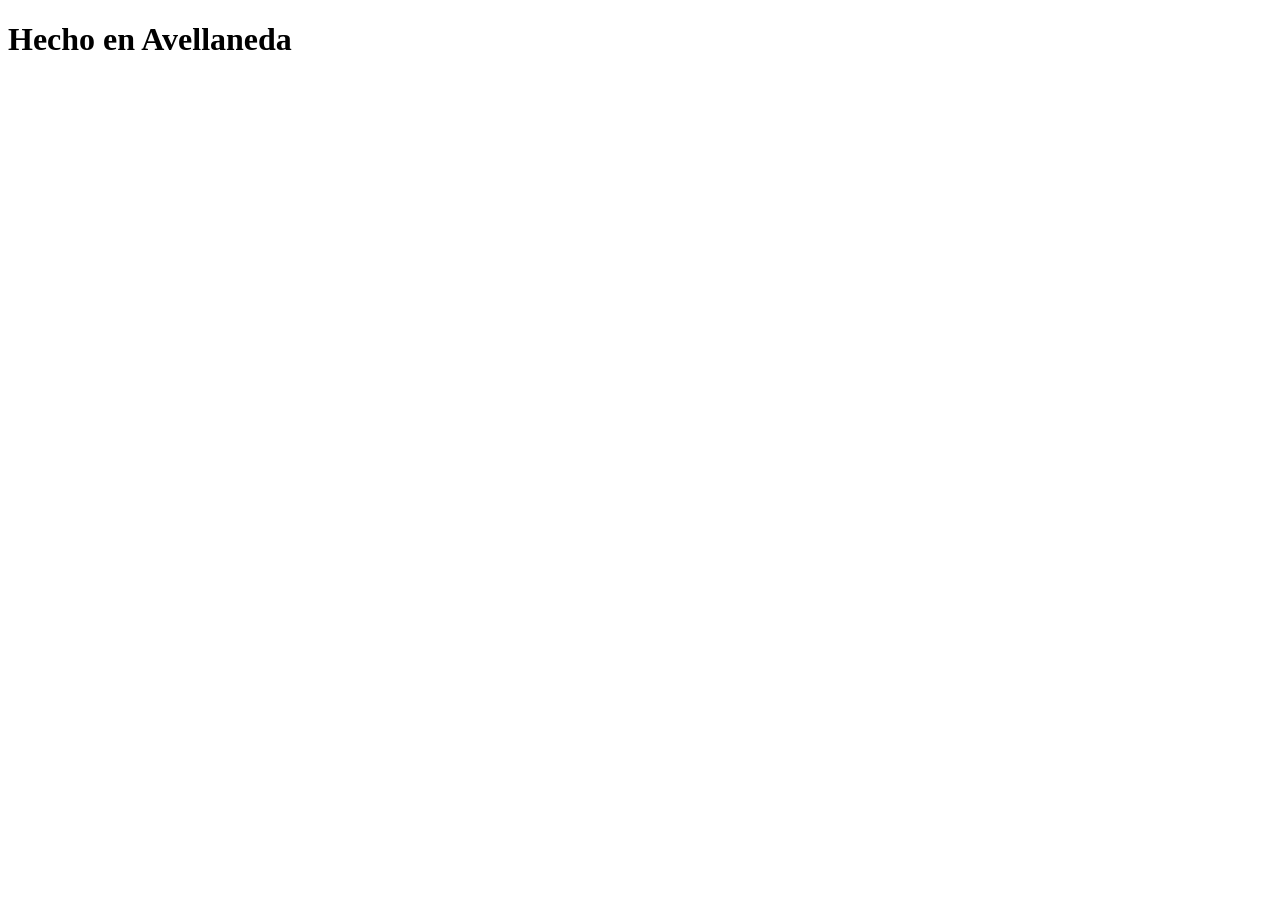
==== hecho-en-avellaneda.html @ ac87b4d9 "se ingresa el proyecto" ====
<!DOCTYPE html>
<html lang="es">
<head>
    <meta charset="UTF-8">
    <meta name="viewport" content="width=device-width, initial-scale=1.0">
    <title>Hecho en Avellaneda</title>
</head>
<body>

    <h1>Hecho en Avellaneda</h1>
    
</body>
</html>
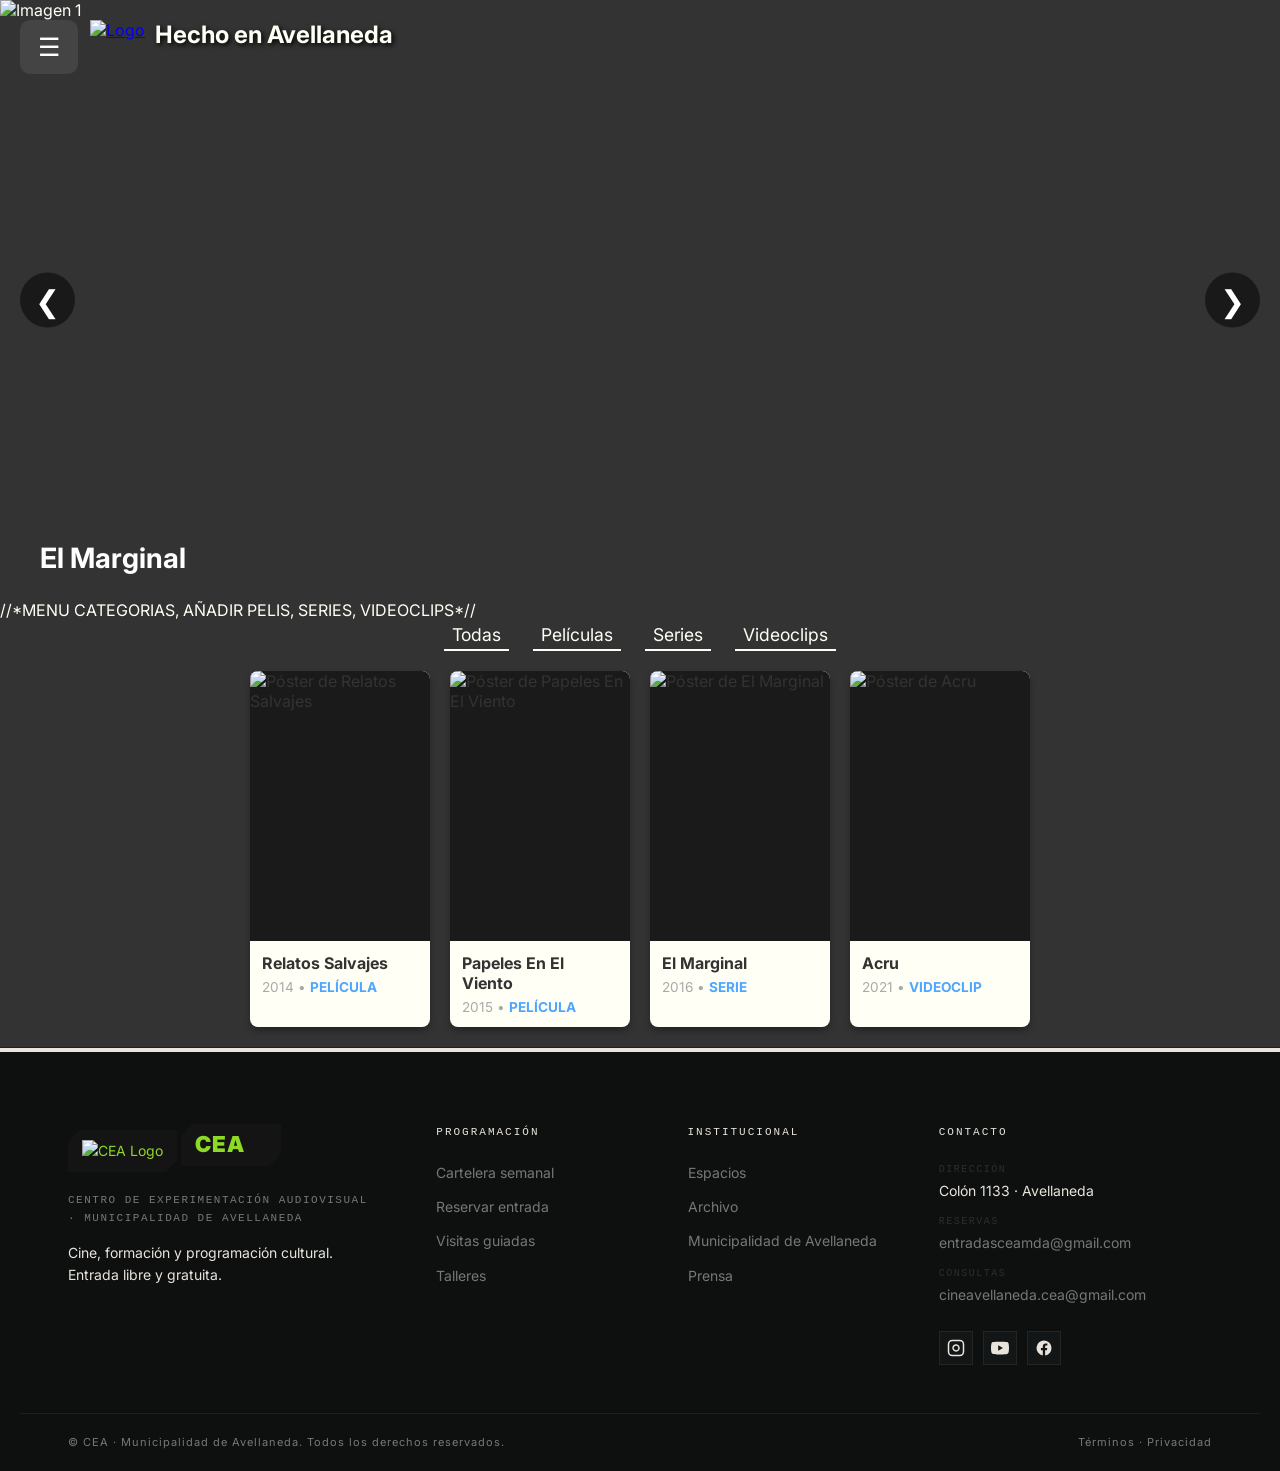
==== commit 883d2f38: "Hecho En Avellaneda va con Script HTML CSS" ====
--- a/hecho-en-avellaneda.html
+++ b/hecho-en-avellaneda.html
@@ -3,11 +3,246 @@
 <head>
     <meta charset="UTF-8">
     <meta name="viewport" content="width=device-width, initial-scale=1.0">
-    <title>Hecho en Avellaneda</title>
+    <title>Avellaneda - Ciudad Audiovisual</title>
+    <link rel="stylesheet" href="hechoenave.css">
+    <link rel="stylesheet" href="footer.css">
+    <link rel="preconnect" href="https://fonts.googleapis.com">
+    <link rel="preconnect" href="https://fonts.gstatic.com" crossorigin>
+    <link href="https://fonts.googleapis.com/css2?family=Inter:ital,opsz,wght@0,14..32,100..900;1,14..32,100..900&display=swap" rel="stylesheet">
+    <link rel="stylesheet" href="script.css">
 </head>
 <body>
-
-    <h1>Hecho en Avellaneda</h1>
+  <header id="hechoen">
+      
+
+        <!-- Slider -->
+
+        <div class="slider">
+
+            <!-- Controles del slider -->
+
+            <input type="radio" name="slider" id="slide1" checked>
+
+            <input type="radio" name="slider" id="slide2">
+
+            <input type="radio" name="slider" id="slide3">
+
+
+            <!-- Botón menú -->
+
+            <div class="menu-contenedor">
+
+                <input type="checkbox" id="abrir-menu">
+
+                <label for="abrir-menu" class="boton-menu">
+                    ☰
+                </label>
+
+
+                <!-- Menú desplegable -->
+
+                <nav class="menu">
+
+                    <a href="index.html">Inicio</a>
+
+                    <a href="hecho-en-avellaneda.html">Hecho En Avellaneda</a>
+
+                    <a href="locaciones.html">Locaciones</a>
+
+                    <a href="#contacto">Contacto</a>
+
+                </nav>
+                 
+                
+
+            </div>
+
+            
+
+            <!-- Logo -->
+
+            <div class="logo">
+
+                <a href="index.html">
+                    <img src="imagenes/logofilmagrone.png" alt="Logo">
+                </a>
+
+                <h1>Hecho en Avellaneda</h1>
+
+            </div>
+
+
+            <!-- Imágenes -->
+
+            <div class="slides">
+
+
+                <!-- Imagen 1 -->
+
+                <div class="slide slide1">
+
+                    <img src="imagenes/elmar.jpg" alt="Imagen 1">
+
+                    <h2>El Marginal</h2>
+
+                </div>
+
+
+                <!-- Imagen 2 -->
+
+                <div class="slide slide2">
+
+                    <img src="imagenes/relatoss.jpg" alt="Imagen 2">
+
+                    <h2>Relatos Salvajes</h2>
+
+                </div>
+
+
+                <!-- Imagen 3 -->
+
+                <div class="slide slide3">
+
+                    <img src="imagenes/papelesenelvi.jpg" alt="Imagen 3">
+
+                    <h2>Papeles En El Viento</h2>
+
+                </div>
+
+            </div>
+
+
+            <!-- Flechas -->
+
+            <div class="flechas">
+
+    <!-- Flechas para el SLIDE 1 -->
+    <label for="slide3" class="flecha izquierda flecha1">❮</label>
+    <label for="slide2" class="flecha derecha flecha1">❯</label> <!-- Corregido: antes decía slide1 -->
+
+    <!-- Flechas para el SLIDE 2 -->
+    <label for="slide1" class="flecha izquierda flecha2">❮</label>
+    <label for="slide3" class="flecha derecha flecha2">❯</label>
+
+    <!-- Flechas para el SLIDE 3 -->
+    <label for="slide2" class="flecha izquierda flecha3">❮</label>
+    <label for="slide1" class="flecha derecha flecha3">❯</label>
+
+            </div>
+
+        </div>
+
     
+  </header>
+    
+
+<main>
+
+  //*MENU CATEGORIAS, AÑADIR PELIS, SERIES, VIDEOCLIPS*//
+
+  <nav class="tabs">
+    <button onclick="filtrarCategoria('todas')">Todas</button>
+    <button onclick="filtrarCategoria('película')">Películas</button>
+    <button onclick="filtrarCategoria('serie')">Series</button>
+    <button onclick="filtrarCategoria('videoclip')">Videoclips</button>
+  </nav>
+
+  <!-- Se agregó la clase movie-grid y se cambió la etiqueta interna a section -->
+  <section id="catalogo" class="movie-grid"></section>
+</main>  
+
+   <footer class="cea-footer" id="contacto">
+  <div class="cea-colorbar">
+    <span></span><span></span><span></span><span></span>
+  </div>
+
+  <div class="cea-footer-inner">
+
+    <div class="cea-footer-col cea-footer-brand">
+      <a href="#hechoen" class="cea-footer-logo" aria-label="CEA">
+        <img src="imagenes/logofooter.png" alt="CEA Logo" class="cea-footer-logo-img">
+      </a>
+      <a href="#inicio" class="cea-footer-logo" aria-label="CEA">
+        <svg viewBox="0 0 72 22" aria-hidden="true">
+          <text x="0" y="18" font-family="Barlow Condensed, sans-serif" font-weight="900" font-size="22" letter-spacing="1">CEA</text>
+        </svg>
+      </a>
+      <p class="cea-footer-tag">
+        Centro de Experimentaci&oacute;n Audiovisual &middot; Municipalidad de Avellaneda
+      </p>
+      <p class="cea-footer-desc">
+        Cine, formaci&oacute;n y programaci&oacute;n cultural. Entrada libre y gratuita.
+      </p>
+    </div>
+
+    <div class="cea-footer-col">
+      <h4 class="cea-footer-title">Programaci&oacute;n</h4>
+      <ul class="cea-footer-list">
+        <li><a href="/#programacion">Cartelera semanal</a></li>
+        <li><a href="/#tickets">Reservar entrada</a></li>
+        <li><a href="/#visitas-inst">Visitas guiadas</a></li>
+        <li><a href="/#talleres">Talleres</a></li>
+      </ul>
+    </div>
+
+    <div class="cea-footer-col">
+      <h4 class="cea-footer-title">Institucional</h4>
+      <ul class="cea-footer-list">
+        <li><a href="/#espacios">Espacios</a></li>
+        <li><a href="/#archivo">Archivo</a></li>
+        <li><a href="https://www.mda.gob.ar" target="_blank" rel="noopener">Municipalidad de Avellaneda</a></li>
+        <li><a href="/prensa">Prensa</a></li>
+      </ul>
+    </div>
+
+    <div class="cea-footer-col">
+      <h4 class="cea-footer-title">Contacto</h4>
+      <ul class="cea-footer-list">
+        <li>
+          <span class="cea-footer-label">Direcci&oacute;n</span>
+          Col&oacute;n 1133 &middot; Avellaneda
+        </li>
+        <li>
+          <span class="cea-footer-label">Reservas</span>
+          <a href="mailto:entradasceamda@gmail.com">entradasceamda@gmail.com</a>
+        </li>
+        <li>
+          <span class="cea-footer-label">Consultas</span>
+          <a href="mailto:cineavellaneda.cea@gmail.com">cineavellaneda.cea@gmail.com</a>
+        </li>
+      </ul>
+
+      <div class="cea-footer-social" aria-label="Redes sociales">
+        <a href="https://www.instagram.com/cea.avellaneda" target="_blank" rel="noopener" aria-label="Instagram">
+          <svg width="18" height="18" viewBox="0 0 24 24" fill="none" stroke="currentColor" stroke-width="2">
+            <rect x="2" y="2" width="20" height="20" rx="5"/>
+            <path d="M16 11.37A4 4 0 1 1 12.63 8 4 4 0 0 1 16 11.37z"/>
+            <line x1="17.5" y1="6.5" x2="17.51" y2="6.5"/>
+          </svg>
+        </a>
+        <a href="#" target="_blank" rel="noopener" aria-label="YouTube">
+          <svg width="18" height="18" viewBox="0 0 24 24" fill="currentColor">
+            <path d="M23.5 6.2a3 3 0 0 0-2.1-2.1C19.5 3.5 12 3.5 12 3.5s-7.5 0-9.4.6A3 3 0 0 0 .5 6.2 31.3 31.3 0 0 0 0 12a31.3 31.3 0 0 0 .5 5.8 3 3 0 0 0 2.1 2.1c1.9.6 9.4.6 9.4.6s7.5 0 9.4-.6a3 3 0 0 0 2.1-2.1A31.3 31.3 0 0 0 24 12a31.3 31.3 0 0 0-.5-5.8zM9.6 15.6V8.4l6.3 3.6z"/>
+          </svg>
+        </a>
+        <a href="#" target="_blank" rel="noopener" aria-label="Facebook">
+          <svg width="18" height="18" viewBox="0 0 24 24" fill="currentColor">
+            <path d="M22 12a10 10 0 1 0-11.6 9.9v-7h-2.5V12h2.5V9.8c0-2.5 1.5-3.9 3.8-3.9 1.1 0 2.3.2 2.3.2v2.5h-1.3c-1.3 0-1.7.8-1.7 1.6V12h2.9l-.5 2.9h-2.4v7A10 10 0 0 0 22 12z"/>
+          </svg>
+        </a>
+      </div>
+    </div>
+
+  </div>
+
+  <div class="cea-footer-bottom">
+    <p>&copy; <span id="cea-year"></span> CEA &middot; Municipalidad de Avellaneda. Todos los derechos reservados.</p>
+    <p><a href="/terminos">T&eacute;rminos</a> &middot; <a href="/privacidad">Privacidad</a></p>
+  </div>
+</footer>
+  
+  <!-- Vinculas tu archivo JS aquí -->
+  <script src="script.js"></script>
+
 </body>
 </html>
--- a/hechoenave.css
+++ b/hechoenave.css
@@ -0,0 +1,311 @@
+*{
+  margin: 0;
+  padding: 0;
+  box-sizing: border-box;
+  scroll-behavior: smooth;
+  font-family: 'Inter', sans-serif;
+}
+body {
+    background-color: #333333;
+    color: #fffff5;
+    display: flex;
+    flex-direction: column;
+}
+header {
+    width: 100%;
+
+    background-color: #333333;
+}
+
+
+/* ================= SLIDER ================= */
+
+.slider {
+    width: 100%;
+
+    height: 600px;
+
+    position: relative;
+
+    overflow: hidden;
+
+    background-color: #333333;
+}
+
+
+/* Ocultamos los radio buttons */
+
+.slider input {
+    display: none;
+}
+
+
+/* Contenedor de imágenes */
+
+.slides {
+    width: 100%;
+
+    height: 100%;
+
+    position: relative;
+}
+
+
+/* Cada imagen */
+
+.slide {
+    width: 100%;
+
+    height: auto;
+
+    position: absolute;
+
+    top: 0;
+    left: 0;
+
+    opacity: 0;
+
+    transition: opacity 0.5s ease;
+}
+
+
+/* Imagen */
+.slide1  {
+    width: 100%;
+
+    height: 600px;
+
+    object-fit: cover;
+
+    display: block;
+}
+
+.slide img {
+    width: 100%;
+
+    height: 600px;
+
+    object-fit: cover;
+
+    display: block;
+}
+
+
+/* Título abajo */
+
+.slide h2 {
+    position: absolute;
+
+    bottom: 25px;
+
+    left: 40px;
+
+    font-size: 28px;
+
+    color: white;
+}
+
+
+/* Mostrar imagen seleccionada */
+
+#slide1:checked ~ .slides .slide1 {
+    opacity: 1;
+}
+
+#slide2:checked ~ .slides .slide2 {
+    opacity: 1;
+}
+
+#slide3:checked ~ .slides .slide3 {
+    opacity: 1;
+}
+
+
+
+/* ================= LOGO ================= */
+
+.logo {
+    position: absolute;
+
+    top: 20px;
+
+    left: 90px;
+
+    z-index: 10;
+
+    display: flex;
+
+    flex-direction: row;
+
+    gap: 10px;
+}
+
+.logo img {
+    width: 100px;
+
+    height: auto;
+}
+
+.logo h1 {
+    font-size: 24px;
+
+    color: #fffff5;
+    
+    text-shadow: 2px 2px 5px black;
+}
+
+/* ================= MENU ================= */
+
+.menu-contenedor {
+    position: absolute;
+
+    top: 20px;
+
+    left: 20px;
+
+    z-index: 30;
+}
+
+
+/* Ocultar checkbox */
+
+#abrir-menu {
+    display: none;
+}
+
+
+/* Botón */
+
+.boton-menu {
+    display: block;
+
+    background-color: #444444;
+
+    color: white;
+
+    border: none;
+
+    border-radius: 10px;
+
+    padding: 12px 18px;
+
+    font-size: 25px;
+
+    cursor: pointer;
+}
+
+
+/* Menú cerrado */
+
+.menu {
+    width: 180px;
+
+    background-color: #444444;
+
+    border-radius: 8px;
+
+    display: none;
+
+    flex-direction: column;
+
+    overflow: hidden;
+}
+
+
+/* Menú abierto */
+
+#abrir-menu:checked ~ .menu {
+    display: flex;
+}
+
+
+/* Enlaces */
+
+.menu a {
+    text-decoration: none;
+
+    color: white;
+
+    padding: 15px;
+
+    display: block;
+}
+
+
+/* Hover enlaces */
+
+.menu a:hover {
+    background-color: #666666;
+}
+
+
+
+/* ================= FLECHAS ================= */
+
+.flecha {
+    position: absolute;
+
+    top: 50%;
+
+    transform: translateY(-50%);
+
+    z-index: 15;
+
+    background-color: rgba(0, 0, 0, 0.5);
+
+    color: white;
+
+    border: none;
+
+    border-radius: 50%;
+
+    width: 55px;
+
+    height: 55px;
+
+    font-size: 30px;
+
+    cursor: pointer;
+
+    display: none;
+
+    align-items: center;
+
+    justify-content: center;
+}
+
+
+/* Flecha izquierda */
+
+.izquierda {
+    left: 20px;
+}
+
+
+/* Flecha derecha */
+
+.derecha {
+    right: 20px;
+}
+
+
+/* Mostrar flechas según imagen */
+
+#slide1:checked ~ .flechas .flecha1 {
+    display: flex;
+}
+
+#slide2:checked ~ .flechas .flecha2 {
+    display: flex;
+}
+
+#slide3:checked ~ .flechas .flecha3 {
+    display: flex;
+}
+
+
+/* Hover flechas */
+
+.flecha:hover {
+    background-color: rgba(0, 0, 0, 0.8);
+}
--- a/footer.css
+++ b/footer.css
@@ -0,0 +1,171 @@
+.cea-footer {
+    --f-black: #0E1010;
+    --f-off: #E8E4DC;
+    --f-gray: #777;
+    --f-dim: #2A2E2E;
+    --f-surface: #131616;
+    --f-border: rgba(232, 228, 220, 0.07);
+    --f-lime: #8ed926;
+    --f-green: #69B42E;
+    --f-orange: #E28F2A;
+    --f-cyan: #007AA9;
+    --f-purple: #946AAB;
+
+    background: var(--f-black);
+    color: var(--f-off);
+    font-family: 'Barlow', sans-serif;
+    font-size: 14px;
+    line-height: 1.6;
+    border-top: 1px solid var(--f-border);
+    scroll-behavior: smooth;
+  }
+
+  .cea-colorbar {
+    display: flex;
+    height: 4px;
+  }
+  .cea-colorbar span:nth-child(1) { background: var(--f-off); flex: 1; }
+
+  .cea-footer-inner {
+    max-width: 1240px;
+    margin: 0 auto;
+    display: grid;
+    grid-template-columns: 1.6fr 1fr 1fr 1.4fr;
+    gap: 56px;
+    padding: 72px 48px 48px;
+  }
+
+  .cea-footer-logo {
+    display: inline-flex;
+    align-items: center;
+    background: #141414;
+    color: var(--f-lime);
+    padding: 10px 14px;
+    margin-bottom: 20px;
+    clip-path: polygon(12px 0, 100% 0, 100% calc(100% - 12px), calc(100% - 12px) 100%, 0 100%, 0 12px);
+    text-decoration: none;
+  }
+  .cea-footer-logo svg { display: block; width: 72px; height: 22px; fill: currentColor; }
+
+  .cea-footer-tag {
+    font-family: 'Syne Mono', monospace;
+    font-size: 11px;
+    letter-spacing: 1.5px;
+    text-transform: uppercase;
+    color: var(--f-gray);
+    margin: 0 0 14px;
+  }
+  .cea-footer-desc {
+    color: var(--f-off);
+    margin: 0;
+    max-width: 320px;
+    font-size: 14px;
+  }
+
+  .cea-footer-title {
+    font-family: 'Syne Mono', monospace;
+    font-size: 11px;
+    font-weight: 400;
+    text-transform: uppercase;
+    letter-spacing: 2px;
+    color: var(--f-off);
+    margin: 0 0 20px;
+  }
+
+  .cea-footer-list {
+    list-style: none;
+    padding: 0;
+    margin: 0;
+    display: flex;
+    flex-direction: column;
+    gap: 12px;
+    font-size: 14px;
+  }
+  .cea-footer-list a {
+    color: var(--f-gray);
+    text-decoration: none;
+    transition: color 0.2s ease;
+  }
+  .cea-footer-list a:hover,
+  .cea-footer-list a:focus-visible {
+    color: var(--f-lime);
+    outline: none;
+  }
+  .cea-footer-label {
+    display: block;
+    font-family: 'Syne Mono', monospace;
+    font-size: 10px;
+    letter-spacing: 1.5px;
+    text-transform: uppercase;
+    color: var(--f-dim);
+    margin-bottom: 2px;
+  }
+
+  .cea-footer-social {
+    display: flex;
+    gap: 10px;
+    margin-top: 24px;
+  }
+  .cea-footer-social a {
+    display: inline-flex;
+    align-items: center;
+    justify-content: center;
+    width: 34px;
+    height: 34px;
+    background: var(--f-surface);
+    color: var(--f-off);
+    border: 1px solid var(--f-border);
+    transition: background 0.2s, color 0.2s, border-color 0.2s;
+  }
+  .cea-footer-social a:hover,
+  .cea-footer-social a:focus-visible {
+    background: var(--f-lime);
+    color: var(--f-black);
+    border-color: var(--f-lime);
+    outline: none;
+  }
+
+  .cea-footer-bottom {
+    border-top: 1px solid var(--f-border);
+    padding: 20px 48px;
+    max-width: 1240px;
+    margin: 0 auto;
+    display: flex;
+    justify-content: space-between;
+    align-items: center;
+    flex-wrap: wrap;
+    gap: 12px;
+    font-family: 'Syne Mono', monospace;
+    font-size: 11px;
+    letter-spacing: 1px;
+    color: var(--f-gray);
+  }
+  .cea-footer-bottom p { margin: 0; }
+  .cea-footer-bottom a {
+    color: var(--f-gray);
+    text-decoration: none;
+    transition: color 0.2s;
+  }
+  .cea-footer-bottom a:hover { color: var(--f-lime); }
+
+  @media (max-width: 1100px) {
+    .cea-footer-inner {
+      grid-template-columns: 1fr 1fr;
+      gap: 40px;
+      padding: 56px 32px 40px;
+    }
+    .cea-footer-bottom { padding: 20px 32px; }
+  }
+
+  @media (max-width: 640px) {
+    .cea-footer-inner {
+      grid-template-columns: 1fr;
+      gap: 36px;
+      padding: 48px 20px 32px;
+    }
+    .cea-footer-bottom {
+      flex-direction: column;
+      align-items: flex-start;
+      padding: 20px;
+    }
+  }
--- a/script.css
+++ b/script.css
@@ -0,0 +1,115 @@
+.tabs {
+  display: flex;
+  justify-content: center;
+  gap: 24px;
+  background-color: transparent;
+}
+.tabs button {
+  background: none;
+  border: none;
+  border-bottom: 2px solid #fffff5;
+  color: #fffff5;
+  font-size: 1.1rem;
+  font-family: inherit;
+  padding: 4px 8px;
+  cursor: pointer;
+  outline: none;
+  transition: opacity 0.2 ease, border-color 0.2 ease;
+}
+.tabs button:hover{
+  opacity: 0.8;
+}
+
+.tabs button.active{
+  border-bottom-color:#fffff5;
+  font-weight: bold;
+}
+
+.movie-grid {
+  position: relative;
+  cursor: pointer;
+  display: flex;
+  flex-wrap: wrap;
+  justify-content: center;
+  flex-direction: row;
+  gap: 20px;
+  padding: 20px;
+}
+
+.globo {
+  display: none;
+  position: absolute;
+  top: 40%;
+  left: 50%;
+  transform: translateX(-50%);
+  width: 180px;
+  background-color: #fffff5;
+  color: #333;
+  padding: 12px;
+  border-radius: 12px;
+  box-shadow: 0 4px 12px rgba(0, 0, 0, 0.4);
+  z-index: 10;
+  font-size: 13px;
+}
+
+.globo::before {
+  content: "";
+  position: absolute;
+  top: -10px;
+  left: 50%;
+  transform: translateX(-50%);
+  border-width: 0 10px 10px 10px;
+  border-style: solid;
+  border-color: transparent transparent #ffffff transparent;
+}
+
+.movie-card.activo .globo {
+  display: block;
+}
+
+.movie-card {
+  width: 180px; /* <--- AGREGADO: Define el ancho fijo de cada tarjeta */
+  background-color: #fffff5;
+  border-radius: 8px;
+  overflow: hidden;
+  color: #333;
+  font-family: "Inter", sans-serif;
+  box-shadow: 0 4px 6px rgba(0,0,0,0.3);
+  display: flex;
+  flex-direction: column;
+  position: relative;
+}
+
+/* Contenedor e imagen para los pósters */
+.poster-container {
+  width: 100%; /* <--- CORREGIDO: Ocupa todo el ancho de la tarjeta */
+  aspect-ratio: 2 / 3; /* Ocupa la proporción correcta automáticamente sin poner height */
+  overflow: hidden;
+  background-color: #1a1a1a;
+}
+
+.poster-container img {
+  width: 100%;
+  height: 100%;
+  object-fit: cover;
+  display: block;
+}
+
+.card-info {
+  padding: 12px;
+}
+
+.card-info h3 {
+  margin: 0 0 6px 0;
+  font-size: 1rem;
+}
+
+.meta {
+  margin: 0;
+  font-size: 0.85rem;
+  color: #aaa;
+}
+
+.badge {
+  color: #4da6ff;
+}
